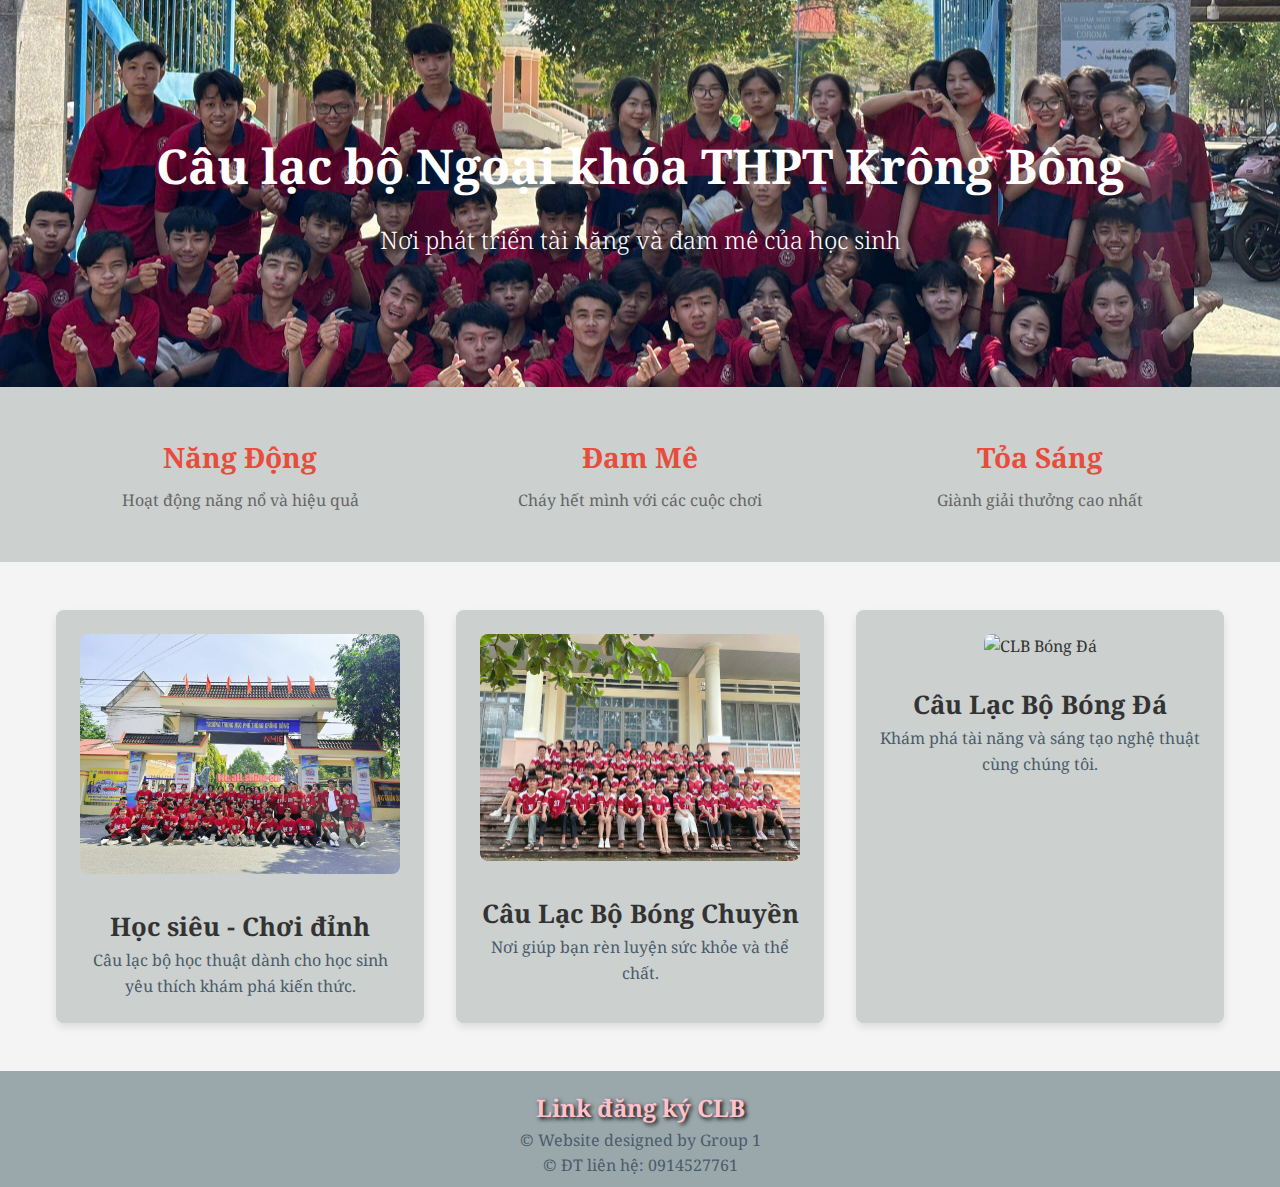
==== index.html @ c27bcbb1 "Add files via upload" ====
<!DOCTYPE html>
<html lang="vi">
<head>
    <meta charset="UTF-8">
    <meta name="viewport" content="width=device-width, initial-scale=1.0">
    <title>Câu lạc bộ Ngoại khóa THPT Krông Bông</title>
    <link rel="stylesheet" href="styles.css" type="text/css">
    <link href="https://fonts.googleapis.com/css2?family=Noto+Serif:wght@400;700&display=swap" rel="stylesheet">
</head>
<body>
    <!-- Hình chính -->
    <header class="banner">
        <h1>Câu lạc bộ Ngoại khóa THPT Krông Bông</h1>
        <p>Nơi phát triển tài năng và đam mê của học sinh</p>
    </header>

    <!-- Khẩu hiệu -->
    <section class="slogan">
        <div class="row">
            <div class="block">
                <h2>Năng Động</h2>
                <p>Hoạt động năng nổ và hiệu quả</p>
            </div>
            <div class="block">
                <h2>Đam Mê</h2>
                <p>Cháy hết mình với các cuộc chơi</p>
            </div>
            <div class="block">
                <h2>Tỏa Sáng</h2>
                <p>Giành giải thưởng cao nhất</p>
            </div>
        </div>
    </section>

    <!-- Mục câu lạc bộ -->
    <section class="clubs">
        <div class="container">
            <div class="club-item">
                <img src="Lop.jpg" alt="Học siêu - Chơi đỉnh">
                <a href="clbhoctap.html">Học siêu - Chơi đỉnh</a>
                <p>Câu lạc bộ học thuật dành cho học sinh yêu thích khám phá kiến thức.</p>
            </div>
            <div class="club-item">
                <img src="Bongchuyen.jpg" alt="CLB Bóng Chuyền">
                <a href="clbbongchuyen.html">Câu Lạc Bộ Bóng Chuyền</a>
                <p>Nơi giúp bạn rèn luyện sức khỏe và thể chất.</p>
            </div>
            <div class="club-item">
                <img src="dabong.jpg" alt="CLB Bóng Đá">
                <a href="clbbongda.html">Câu Lạc Bộ Bóng Đá</a>
                <p>Khám phá tài năng và sáng tạo nghệ thuật cùng chúng tôi.</p>
            </div>
        </div>
    </section>

    <!-- Trang cuối -->

    <footer class="footer">
        <a href="https://forms.gle/kXaWfJ7162M8snwm9" style="color: pink;text-shadow: 2px 2px 4px black;font-size: 150%;">Link đăng ký CLB</a>
        <p class="copyright">© Website designed by Group 1 </p>
        <p class="copyright">© ĐT liên hệ: 0914527761 </p>
    </footer>
</body>
</html>
---- styles.css ----
/* CSS */
* {
    margin: 0;
    padding: 0;
    box-sizing: border-box;
}

body {
    font-family: 'Noto Serif', serif;
    line-height: 1.6;
    color: #333;
    background-color: #f9f9f9;
}

/* Hình chính */
.banner {
    background: url('main1.jpg') no-repeat center center/cover;
    padding: 8rem 1rem;
    text-align: center;
    color: #fff;
}

.banner h1 {
    font-size: 3rem;
    margin-bottom: 1rem;
}

.banner p {
    font-size: 1.5rem;
    font-weight: 300;
}

/* Khẩu hiệu */
.slogan {
    padding: 2rem 0;
    background-color: #CCD0CF   ;
}

.slogan .row {
    display: flex;
    justify-content: space-around;
    max-width: 1200px;
    margin: 0 auto;
}

.slogan .block {
    flex: 1;
    padding: 1rem;
    text-align: center;
}

.slogan h2 {
    font-size: 1.75rem;
    color: #e74c3c;
    margin-bottom: 0.5rem;
}

.slogan p {
    font-size: 1rem;
    color: #666;
}

/* Mục câu lạc bộ */
a {
    display: block;
    margin-top: 10px;
    font-size: 1.6rem;
    font-weight: bold;
    text-decoration: none;
    color: #333;
}
.clubs {
    padding: 2rem 0;
    background-color: #f4f4f4;
}

.clubs .container {
    display: flex;
    flex-wrap: wrap;
    justify-content: space-around;
    max-width: 1200px;
    margin: 0 auto;
}

.club-item {
    flex: 1 1 30%;
    margin: 1rem;
    padding: 1.5rem;
    background-color: #CCD0CF;
    border-radius: 8px;
    box-shadow: 0 4px 8px rgba(0, 0, 0, 0.1);
    text-align: center;
}

.club-item img {
    width: 100%;
    border-radius: 8px;
    margin-bottom: 1rem;
    transition: transform 0.6s ease;
}

.club-item img:hover {
    transform: scale(1.2);
}

.club-item h2 {
    font-size: 1.5rem;
    color: #253745;
    margin-bottom: 0.5rem;
}

.club-item p {
    font-size: 1rem;
    color: #4A5C6A;
}

/* Trang cuối */
.footer {
    text-align: center !important;
    background-color: #9BA8AB;
    color: #4A5C6A;
    padding: 0.5rem 0;
}
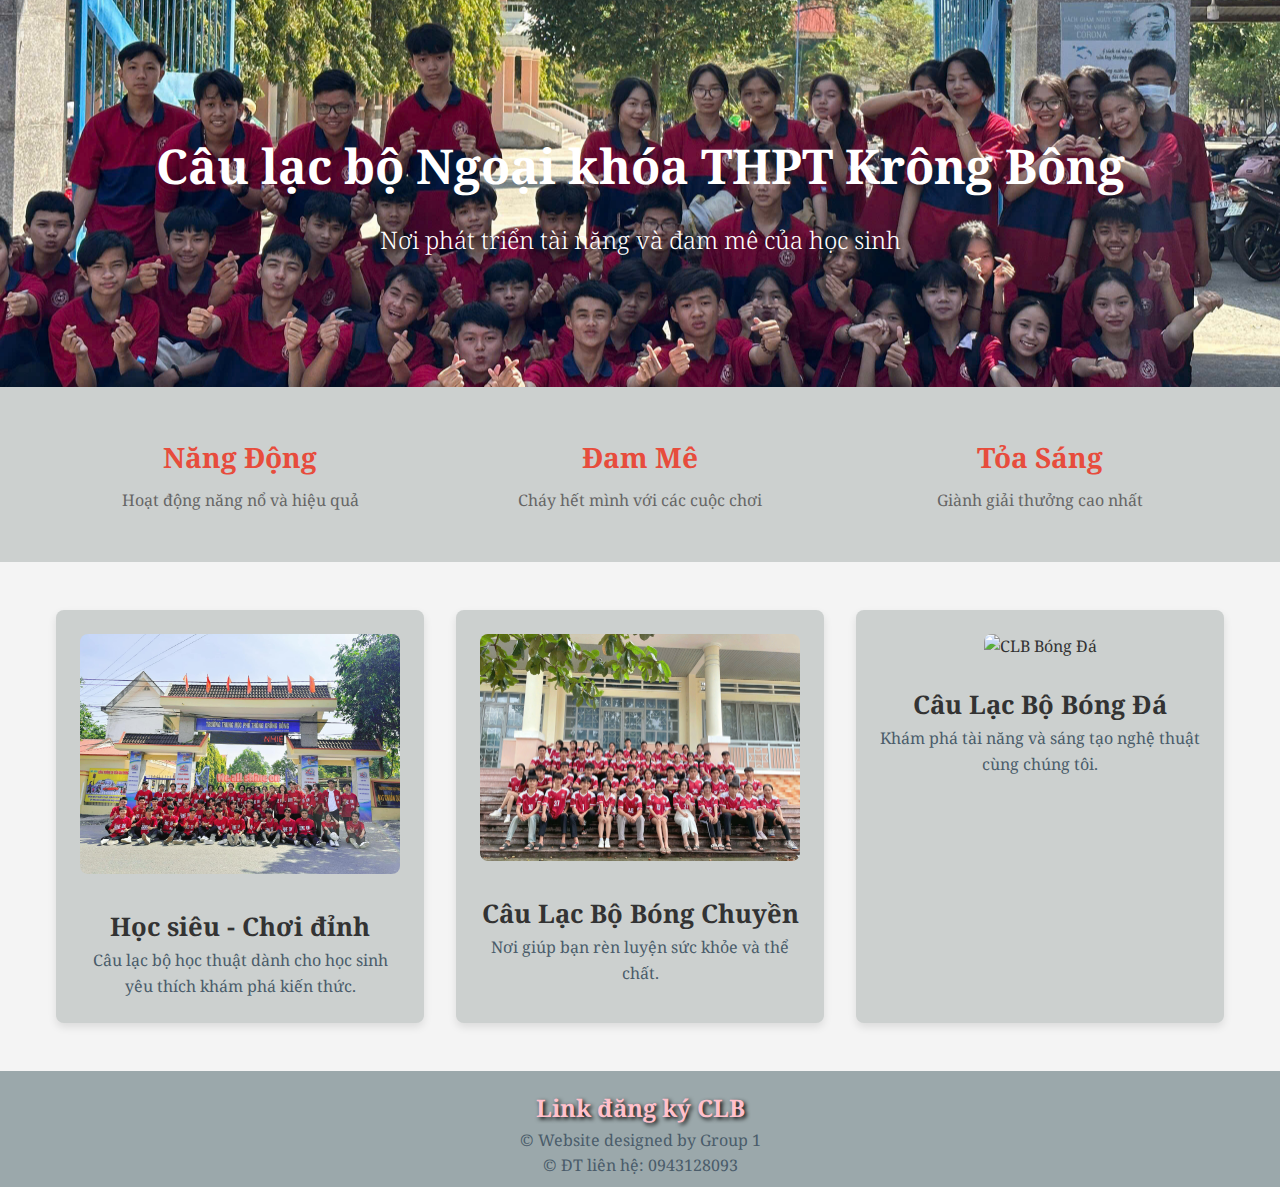
==== commit 35f23230: "Update index.html" ====
--- a/index.html
+++ b/index.html
@@ -58,7 +58,7 @@
     <footer class="footer">
         <a href="https://forms.gle/kXaWfJ7162M8snwm9" style="color: pink;text-shadow: 2px 2px 4px black;font-size: 150%;">Link đăng ký CLB</a>
         <p class="copyright">© Website designed by Group 1 </p>
-        <p class="copyright">© ĐT liên hệ: 0914527761 </p>
+        <p class="copyright">© ĐT liên hệ: 0943128093 </p>
     </footer>
 </body>
-</html>+</html>
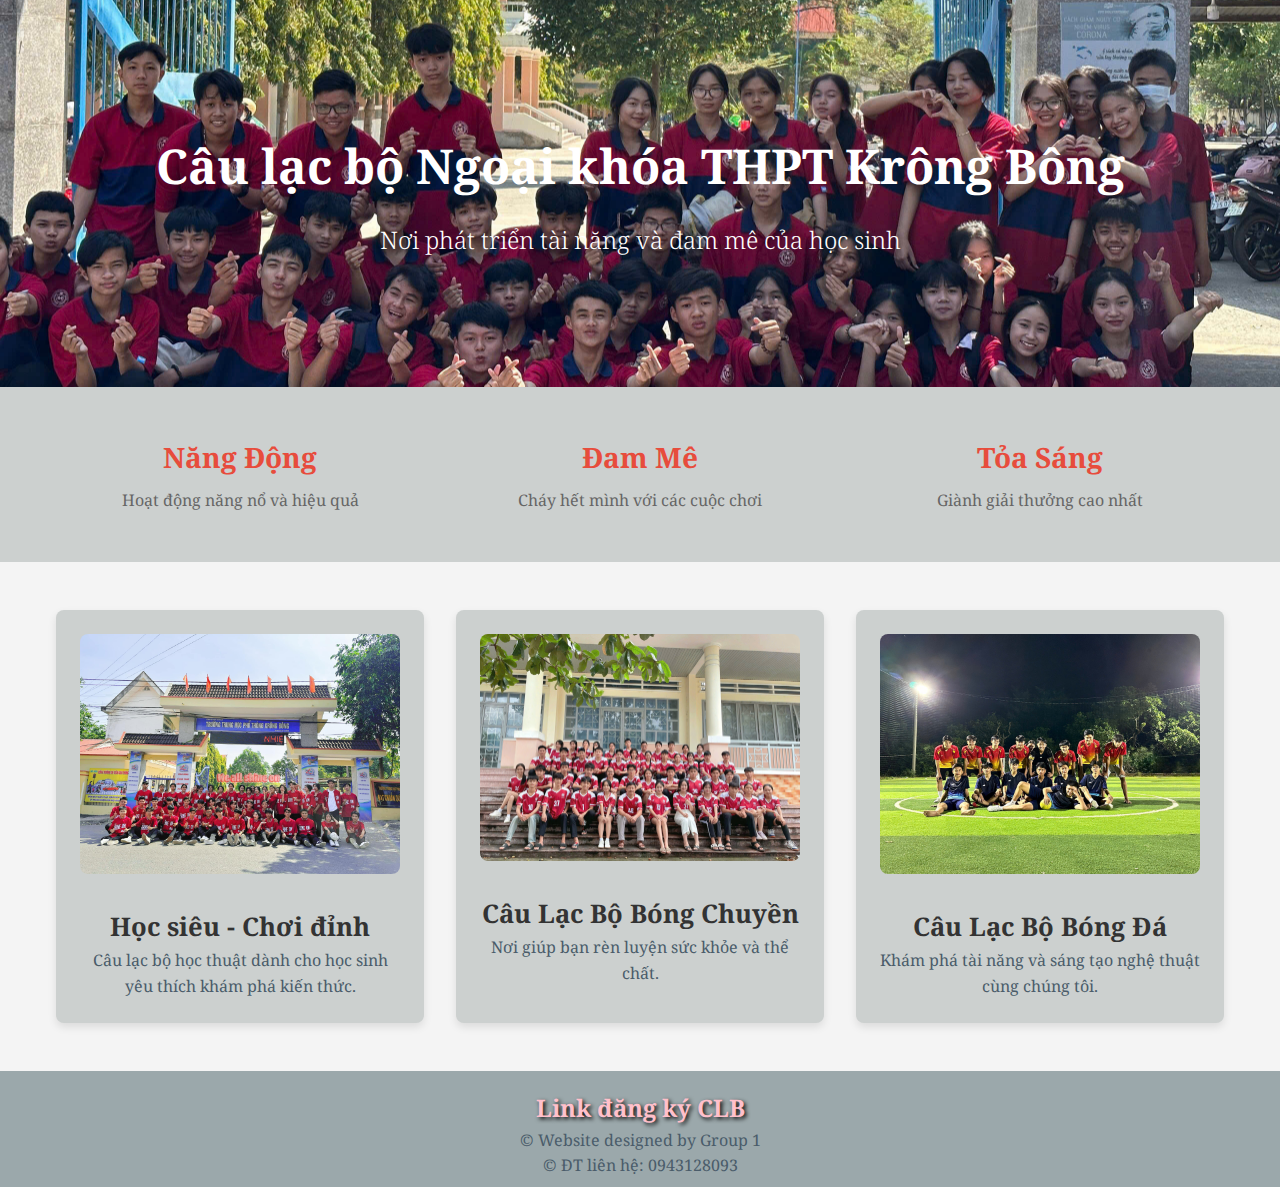
==== commit 86033f6c: "Update index.html" ====
--- a/index.html
+++ b/index.html
@@ -46,7 +46,7 @@
                 <p>Nơi giúp bạn rèn luyện sức khỏe và thể chất.</p>
             </div>
             <div class="club-item">
-                <img src="dabong.jpg" alt="CLB Bóng Đá">
+                <img src="Dabong.jpg" alt="CLB Bóng Đá">
                 <a href="clbbongda.html">Câu Lạc Bộ Bóng Đá</a>
                 <p>Khám phá tài năng và sáng tạo nghệ thuật cùng chúng tôi.</p>
             </div>
